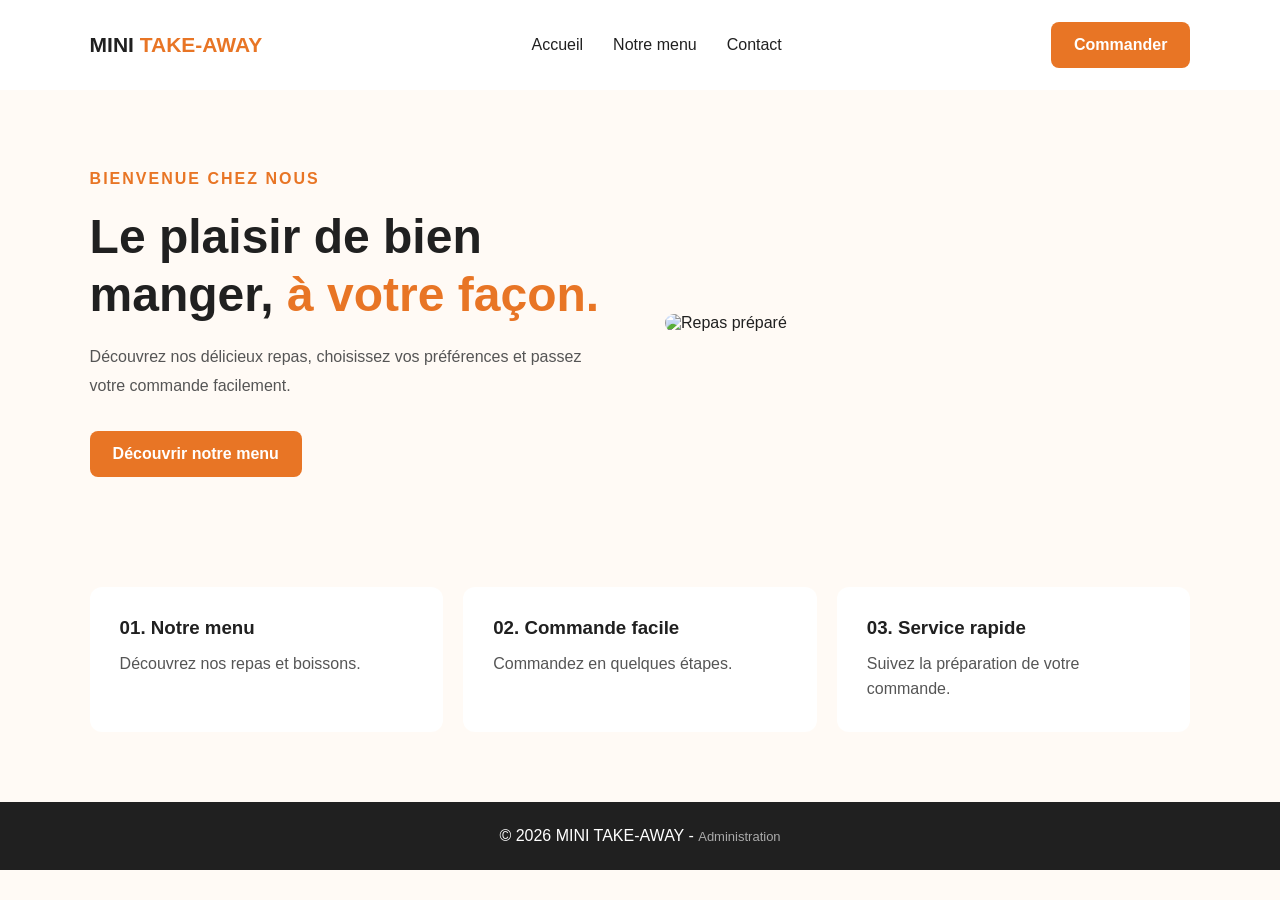
==== index.html @ b6a0444e "premier commit" ====
<!DOCTYPE html>
<html lang="fr">
    <head>
        <meta charset="UTF-8">
        <meta name="viewport" content="width=device-width, initial-scale=1.0">

        <title>MINI TAKE-AWAY | Bienvenue</title>

        <link rel="stylesheet" href="css/style.css">
        <link rel="stylesheet" href="css/responsive.css">
    </head>

    <body>

        <header class="navbar">
            <a href="index.html" class="logo">
                MINI <span>TAKE-AWAY</span>
            </a>

            <nav>
                <a href="index.html">Accueil</a>
                <a href="menu.html">Notre menu</a>
                <a href="#contact">Contact</a>
            </nav>

            <a href="menu.html" class="btn-primary">
                Commander
            </a>
        </header>

        <main>
            <section class="hero">
                <div class="hero-content">
                    <span class="tagline">BIENVENUE CHEZ NOUS</span>

                    <h1>
                        Le plaisir de bien manger,
                        <span>à votre façon.</span>
                    </h1>

                    <p>
                        Découvrez nos délicieux repas,
                        choisissez vos préférences et
                        passez votre commande facilement.
                    </p>

                    <a href="menu.html" class="btn-primary">
                        Découvrir notre menu
                    </a>
                </div>

                <div class="hero-image">
                    <img
                        src="https://images.unsplash.com/photo-1568901346375-23c9450c58cd?w=900"
                        alt="Repas préparé">
                </div>
            </section>

            <section class="features">
                <article>
                    <h3>01. Notre menu</h3>
                    <p>Découvrez nos repas et boissons.</p>
                </article>

                <article>
                    <h3>02. Commande facile</h3>
                    <p>Commandez en quelques étapes.</p>
                </article>

                <article>
                    <h3>03. Service rapide</h3>
                    <p>Suivez la préparation de votre commande.</p>
                </article>
            </section>
        </main>

        <footer id="contact">
            <p>© 2026 MINI TAKE-AWAY - <a href="admin/connexion.html"
                    style="color: #aaa; text-decoration: none; font-size: 13px;">Administration</a></p>
        </footer>

        <script src="js/app.js"></script>

    </body>
</html>
---- css/style.css ----
* {
    margin: 0;
    padding: 0;
    box-sizing: border-box;
}

:root {
    --primary: #e87525;
    --dark: #202020;
    --light: #fffaf5;
    --text: #555;
}

body {
    font-family: Arial, sans-serif;
    background: var(--light);
    color: var(--dark);
}

.navbar {
    display: flex;
    justify-content: space-between;
    align-items: center;
    padding: 22px 7%;
    background: white;
}

.logo {
    font-size: 21px;
    font-weight: bold;
    color: var(--dark);
    text-decoration: none;
}

.logo span {
    color: var(--primary);
}

nav {
    display: flex;
    gap: 30px;
}

nav a {
    text-decoration: none;
    color: var(--dark);
}

.btn-primary {
    display: inline-block;
    background: var(--primary);
    color: white;
    padding: 14px 23px;
    border-radius: 8px;
    text-decoration: none;
    font-weight: bold;
}

.hero {
    display: grid;
    grid-template-columns: 1fr 1fr;
    align-items: center;
    gap: 50px;
    padding: 80px 7%;
}

.hero-content h1 {
    font-size: 48px;
    line-height: 1.2;
    margin: 20px 0;
}

.hero-content h1 span {
    color: var(--primary);
}

.hero-content p {
    color: var(--text);
    line-height: 1.8;
    margin-bottom: 30px;
}

.tagline {
    color: var(--primary);
    font-weight: bold;
    letter-spacing: 2px;
}

.hero-image img {
    width: 100%;
    height: 380px;
    object-fit: cover;
    border-radius: 20px;
}

.features {
    display: grid;
    grid-template-columns: repeat(3, 1fr);
    gap: 20px;
    padding: 30px 7% 70px;
}

.features article {
    background: white;
    padding: 30px;
    border-radius: 12px;
}

.features h3 {
    margin-bottom: 12px;
}

.features p {
    color: var(--text);
    line-height: 1.6;
}

footer {
    padding: 25px;
    text-align: center;
    background: var(--dark);
    color: white;
}
---- css/responsive.css ----
@media (max-width: 768px) {

    .navbar {
        flex-wrap: wrap;
        gap: 20px;
        padding: 20px;
    }

    nav {
        width: 100%;
        justify-content: space-between;
        gap: 10px;
    }

    .hero {
        grid-template-columns: 1fr;
        padding: 45px 20px;
    }

    .hero-content h1 {
        font-size: 36px;
    }

    .hero-image img {
        height: 280px;
    }

    .features {
        grid-template-columns: 1fr;
        padding: 20px;
    }
}
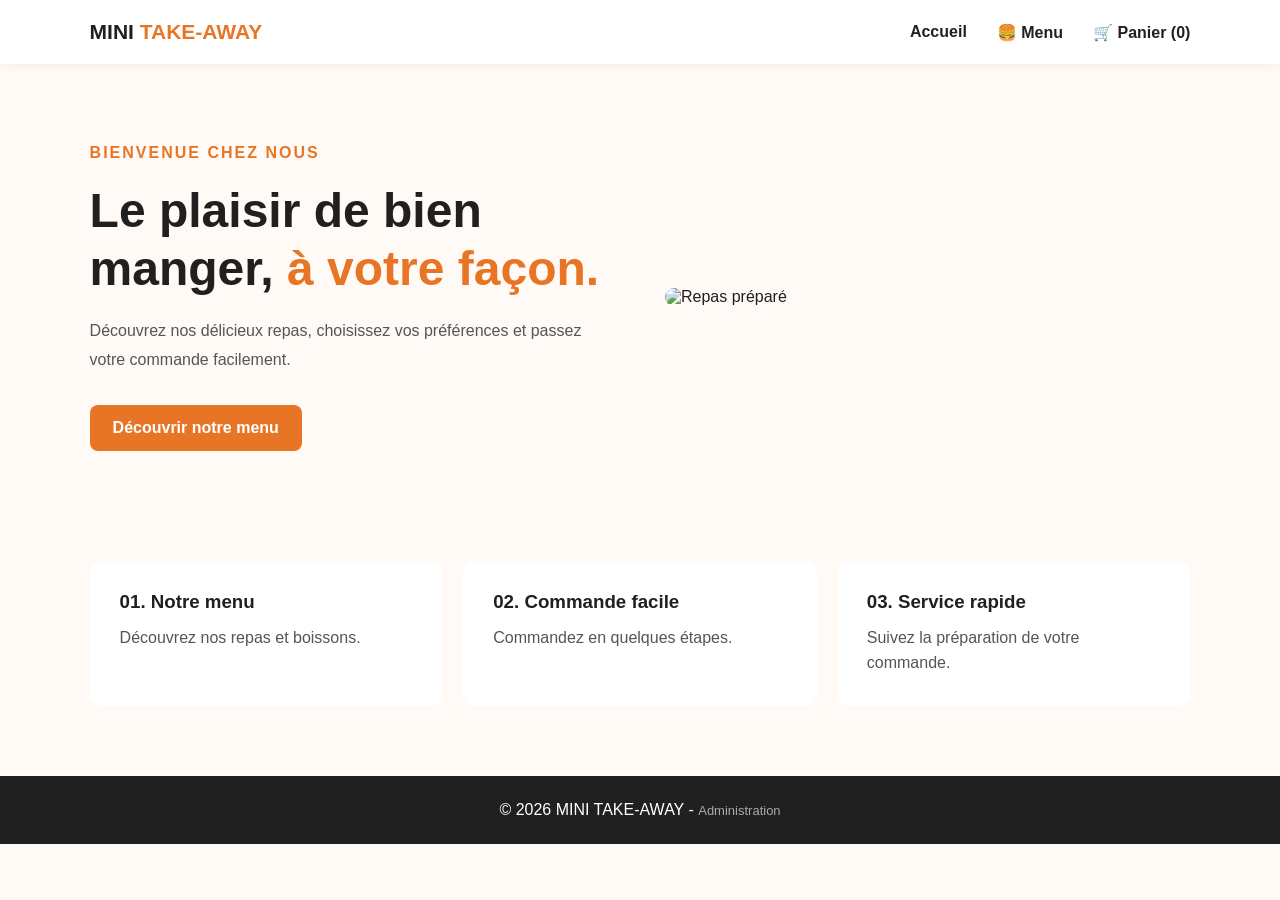
==== commit 2564c8fa: "nouvelle fonctionalité ajouté" ====
--- a/index.html
+++ b/index.html
@@ -13,22 +13,36 @@
 
     <body>
 
-        <header class="navbar">
-            <a href="index.html" class="logo">
-                MINI <span>TAKE-AWAY</span>
-            </a>
-
-            <nav>
-                <a href="index.html">Accueil</a>
-                <a href="menu.html">Notre menu</a>
-                <a href="#contact">Contact</a>
+        <header style="background: white; padding: 20px 7%; box-shadow: 0 2px 10px rgba(0,0,0,0.05); display: flex; justify-content: space-between; align-items: center; position: relative;">
+            <a href="index.html" class="logo">MINI <span>TAKE-AWAY</span></a>
+            
+            <!-- Navigation classique (Desktop) -->
+            <nav style="display: flex; align-items: center; gap: 30px;">
+                <a href="index.html" style="text-decoration: none; color: var(--dark); font-weight: bold;">Accueil</a>
+                <a href="menu.html" style="text-decoration: none; color: var(--dark); font-weight: bold;">🍔 Menu</a>
+                <a href="panier.html" style="text-decoration: none; color: var(--dark); font-weight: bold;">🛒 Panier (0)</a>
             </nav>
 
-            <a href="menu.html" class="btn-primary">
-                Commander
-            </a>
+            <!-- Bouton Hamburger (Mobile) avec une icône de burger animée -->
+            <button class="hamburger-btn" onclick="toggleMenuMobile()" aria-label="Menu">
+                🍔 
+            </button>
+
+            <!-- Menu Coulissant Mobile (Thème Nourriture & Boissons) -->
+            <div id="mobileNav" class="mobile-nav">
+                <div style="font-size: 14px; font-weight: bold; color: var(--primary); margin-bottom: 10px; letter-spacing: 1px;">
+                    ✨ INSTANT GOURMAND
+                </div>
+                <a href="index.html">🏠 Accueil</a>
+                <a href="menu.html">🍔 Nos Burgers & Plats</a>
+                <a href="menu.html">🍟 Accompagnements</a>
+                <a href="menu.html">🥤 Boissons & Cocktails</a>
+                <a href="panier.html">🛒 Mon Panier</a>
+                <div style="margin-top: auto; text-align: center; font-size: 12px; color: #888;">
+                    MINI TAKE-AWAY — Prêt à savourer !
+                </div>
+            </div>
         </header>
-
         <main>
             <section class="hero">
                 <div class="hero-content">
@@ -81,6 +95,7 @@
         </footer>
 
         <script src="js/app.js"></script>
+        <script src="js/main.js"></script>
 
     </body>
 </html>
--- a/css/responsive.css
+++ b/css/responsive.css
@@ -1,33 +1,65 @@
+/* --- Style du Menu Hamburger (Mobile) --- */
+.hamburger-btn {
+    display: none;
+    background: none;
+    border: none;
+    cursor: pointer;
+    font-size: 24px;
+    color: var(--dark);
+    padding: 5px;
+    z-index: 1000;
+    transition: transform 0.3s ease;
+}
 
+.hamburger-btn:hover {
+    transform: scale(1.1);
+}
+
+/* Menu mobile overlay */
+.mobile-nav {
+    position: fixed;
+    top: 0;
+    right: -100%;
+    width: 280px;
+    height: 100vh;
+    background: white;
+    box-shadow: -5px 0 25px rgba(0,0,0,0.15);
+    display: flex;
+    flex-direction: column;
+    padding: 80px 30px 30px 30px;
+    gap: 20px;
+    transition: right 0.4s ease-in-out;
+    z-index: 999;
+}
+
+.mobile-nav.active {
+    right: 0;
+}
+
+.mobile-nav a {
+    font-size: 18px;
+    font-weight: bold;
+    color: var(--dark);
+    text-decoration: none;
+    padding: 12px 15px;
+    border-radius: 8px;
+    transition: background 0.2s, color 0.2s;
+    display: flex;
+    align-items: center;
+    gap: 12px;
+}
+
+.mobile-nav a:hover {
+    background: #fff5f2;
+    color: var(--primary);
+}
+
+/* Affichage du hamburger sur les écrans mobiles */
 @media (max-width: 768px) {
-
-    .navbar {
-        flex-wrap: wrap;
-        gap: 20px;
-        padding: 20px;
+    header nav {
+        display: none !important; /* Cache le menu classique sur mobile */
     }
-
-    nav {
-        width: 100%;
-        justify-content: space-between;
-        gap: 10px;
+    .hamburger-btn {
+        display: block !important; /* Affiche le bouton hamburger */
     }
-
-    .hero {
-        grid-template-columns: 1fr;
-        padding: 45px 20px;
-    }
-
-    .hero-content h1 {
-        font-size: 36px;
-    }
-
-    .hero-image img {
-        height: 280px;
-    }
-
-    .features {
-        grid-template-columns: 1fr;
-        padding: 20px;
-    }
-}
+}
